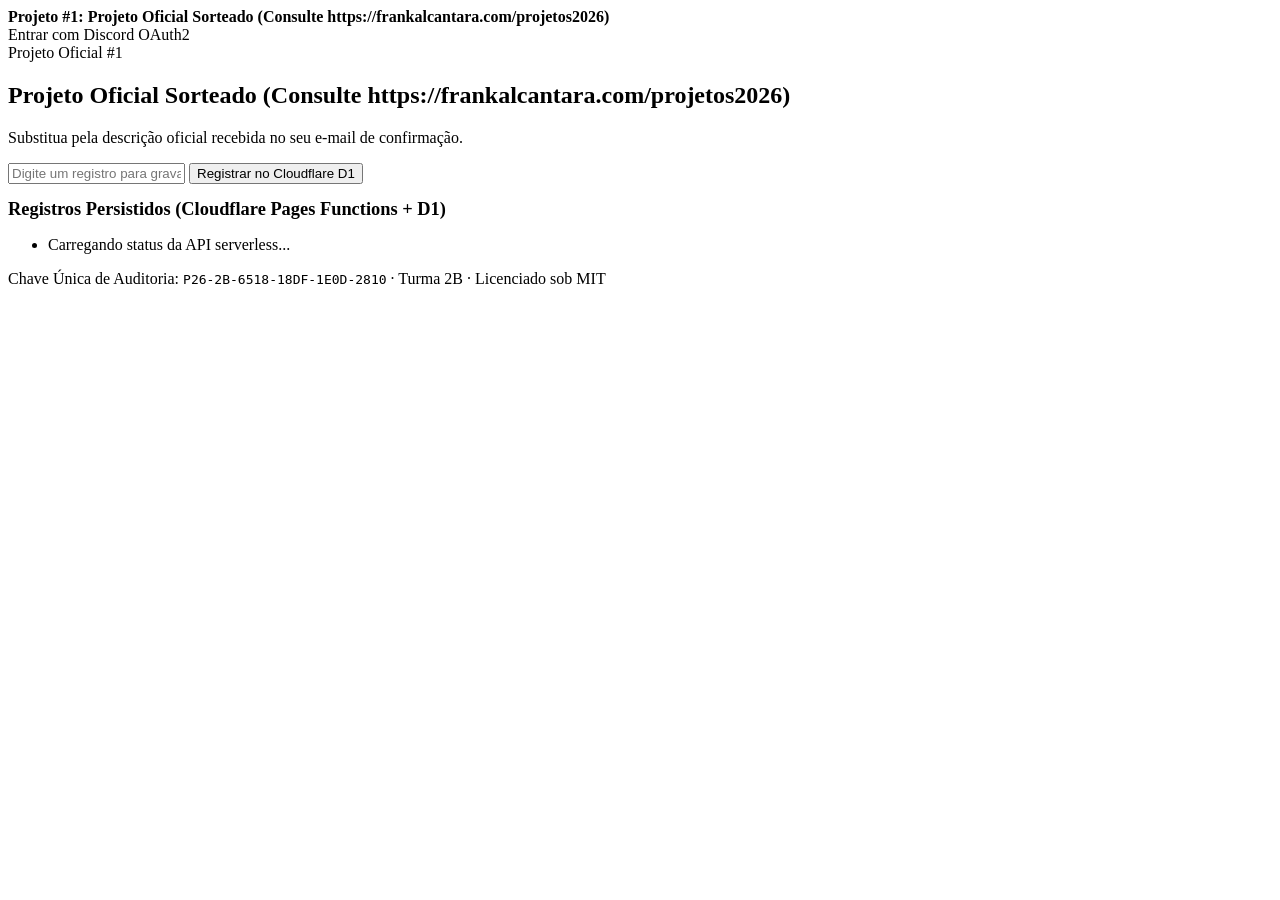
==== P26-2B-6518-18DF-1E0D-2810/public/index.html @ 1cb4af3d "feat: implement backend pomodoro" ====
<!doctype html>
<html lang="pt-BR">
<head>
  <meta charset="utf-8">
  <meta name="viewport" content="width=device-width, initial-scale=1">
  <title>Projeto #1 — P26-2B-6518-18DF-1E0D-2810</title>
  <link rel="stylesheet" href="/styles.css">
</head>
<body>
  <header class="topbar">
    <div class="topbar-inner">
      <div>
        <strong>Projeto #1: Projeto Oficial Sorteado (Consulte https://frankalcantara.com/projetos2026)</strong>
      </div>
      <div class="discord-badge" id="discordProfile">
        <a id="discordLoginLink" href="/api/auth/discord" style="color:inherit;text-decoration:none;">
          <span id="discordUserText">Entrar com Discord OAuth2</span>
        </a>
      </div>
    </div>
  </header>

  <main>
    <section class="card">
      <span class="pill">Projeto Oficial #1</span>
      <h1>Projeto Oficial Sorteado (Consulte https://frankalcantara.com/projetos2026)</h1>
      <p class="desc">Substitua pela descrição oficial recebida no seu e-mail de confirmação.</p>

      <div class="form-row">
        <input class="input-text" id="recordInput" type="text" placeholder="Digite um registro para gravar na Cloudflare Function + D1...">
        <button class="btn-primary" id="sendBtn" type="button">Registrar no Cloudflare D1</button>
      </div>
      <div id="statusMessage" style="font-size:0.88rem;font-weight:700;color:#166534;margin-bottom:0.75rem;"></div>
    </section>

    <section class="card">
      <h2 style="font-size:1.15rem;font-weight:800;margin-bottom:0.85rem;">Registros Persistidos (Cloudflare Pages Functions + D1)</h2>
      <ul class="records-list" id="recordsList">
        <li>Carregando status da API serverless...</li>
      </ul>
    </section>
  </main>

  <footer id="projectFooter">
    Chave Única de Auditoria: <code>P26-2B-6518-18DF-1E0D-2810</code> · Turma 2B · Licenciado sob MIT
  </footer>

  <script src="/app.js"></script>
</body>
</html>
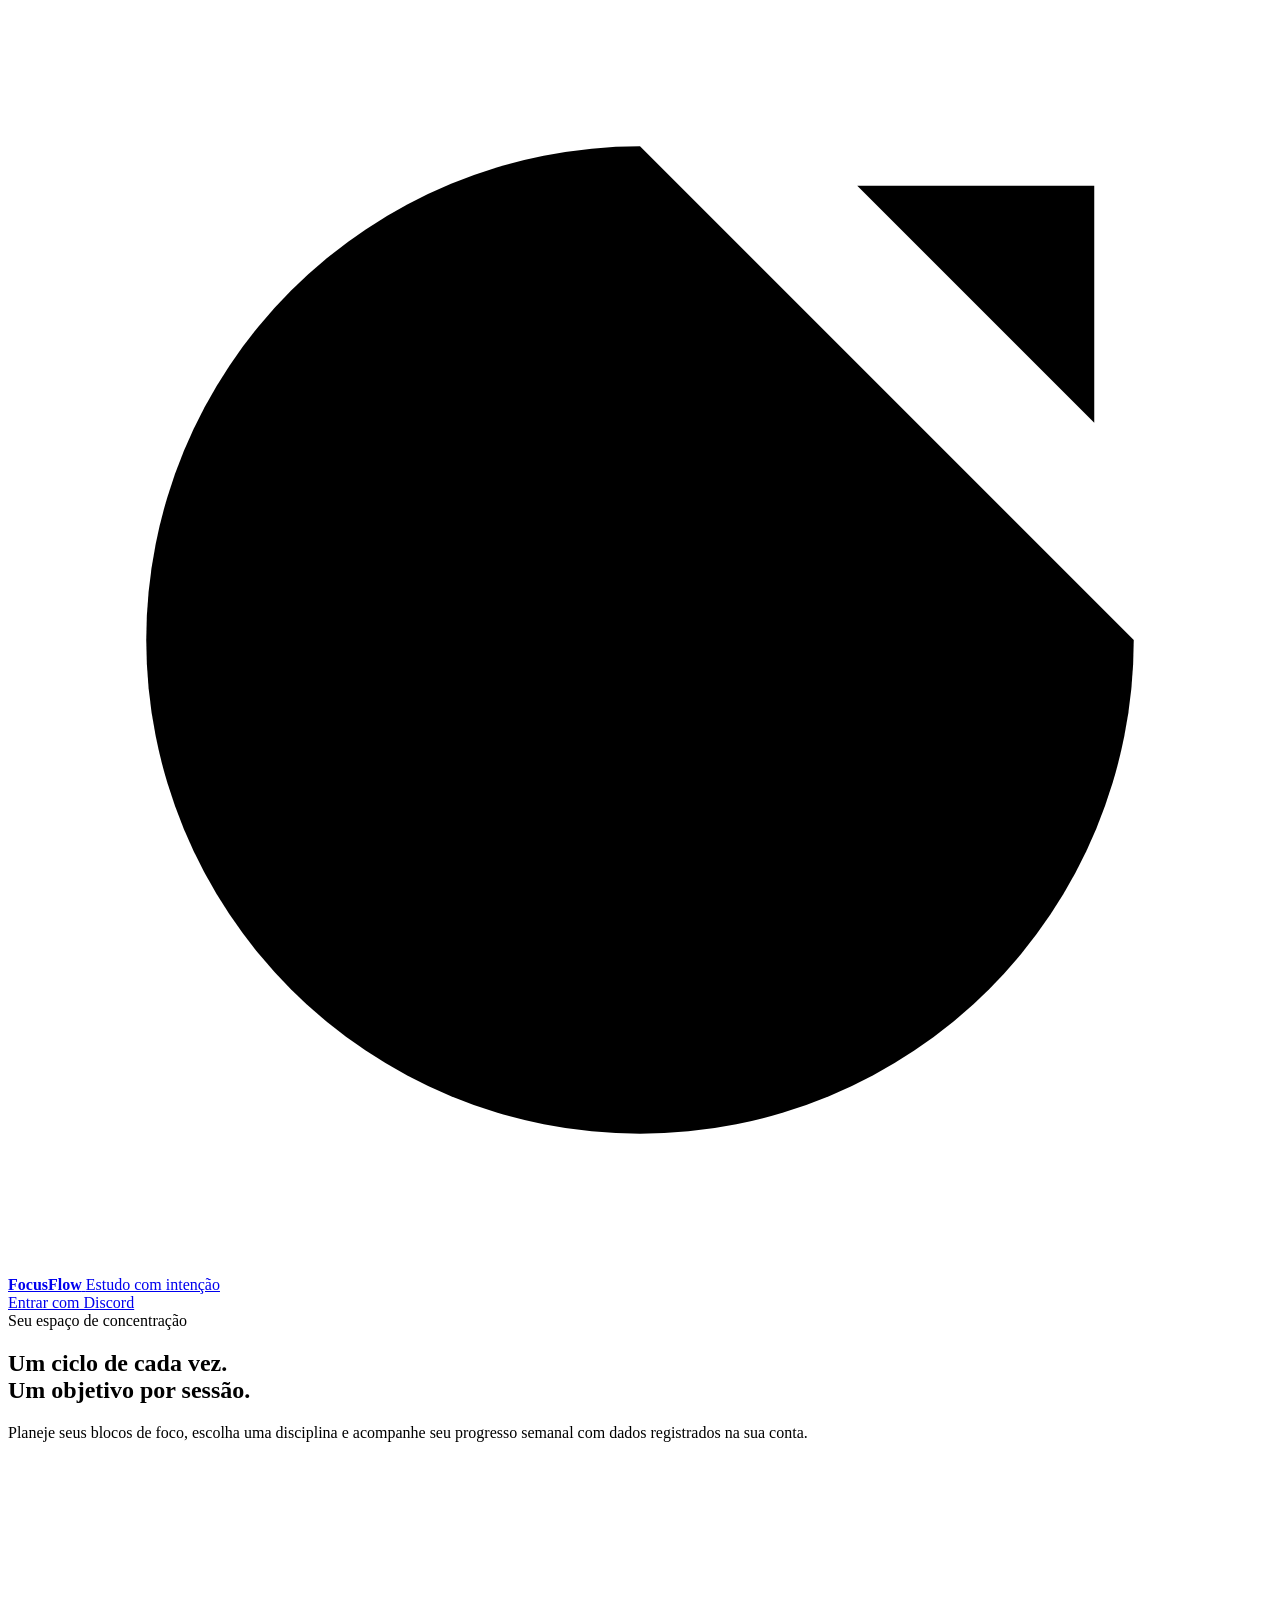
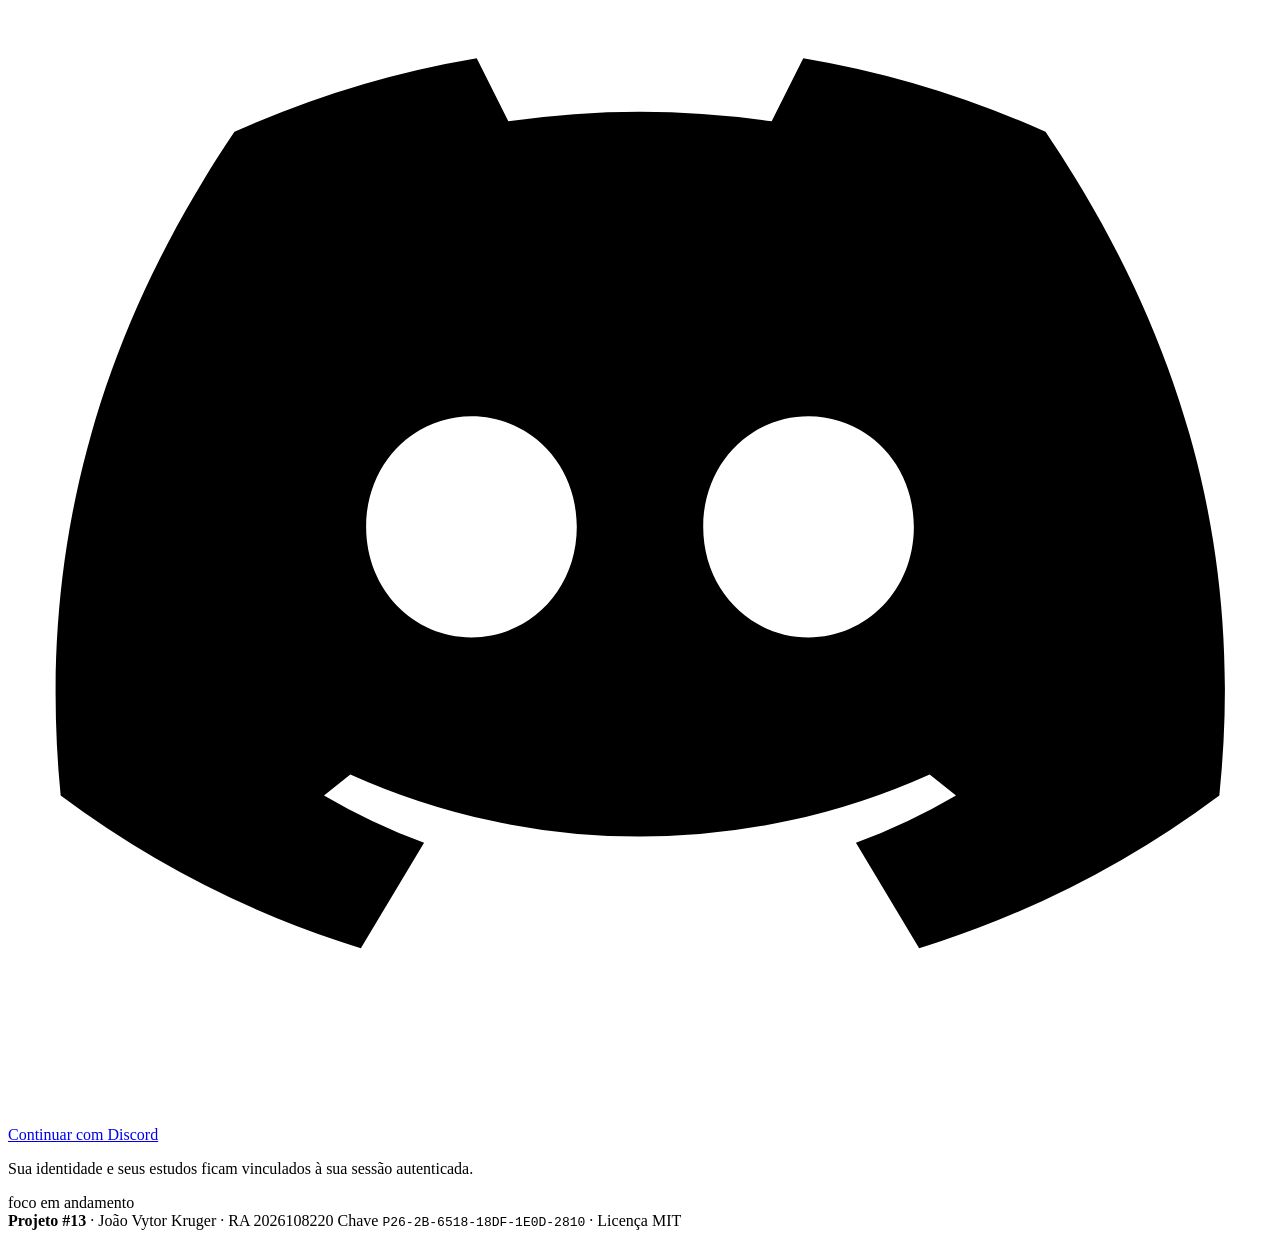
==== commit e4bd9218: "feat: implement pomodoro frontend" ====
--- a/P26-2B-6518-18DF-1E0D-2810/public/index.html
+++ b/P26-2B-6518-18DF-1E0D-2810/public/index.html
@@ -3,48 +3,259 @@
 <head>
   <meta charset="utf-8">
   <meta name="viewport" content="width=device-width, initial-scale=1">
-  <title>Projeto #1 — P26-2B-6518-18DF-1E0D-2810</title>
+  <meta name="theme-color" content="#111116">
+  <meta name="description" content="Organize seus estudos com ciclos Pomodoro e acompanhe suas métricas semanais.">
+  <title>FocusFlow — Pomodoro de estudos</title>
   <link rel="stylesheet" href="/styles.css">
+  <script src="/app.js" defer></script>
 </head>
 <body>
-  <header class="topbar">
-    <div class="topbar-inner">
-      <div>
-        <strong>Projeto #1: Projeto Oficial Sorteado (Consulte https://frankalcantara.com/projetos2026)</strong>
-      </div>
-      <div class="discord-badge" id="discordProfile">
-        <a id="discordLoginLink" href="/api/auth/discord" style="color:inherit;text-decoration:none;">
-          <span id="discordUserText">Entrar com Discord OAuth2</span>
-        </a>
+  <header class="site-header">
+    <div class="header-inner">
+      <a class="brand" href="#inicio" aria-label="FocusFlow, início">
+        <span class="brand-mark" aria-hidden="true">
+          <svg viewBox="0 0 32 32" focusable="false">
+            <path d="M16 3.5a12.5 12.5 0 1 0 12.5 12.5" />
+            <path d="M16 9v7l5 3" />
+            <path d="M21.5 4.5h6v6" />
+          </svg>
+        </span>
+        <span class="brand-copy">
+          <strong>FocusFlow</strong>
+          <span>Estudo com intenção</span>
+        </span>
+      </a>
+
+      <nav class="primary-nav" id="appNav" aria-label="Navegação principal" hidden>
+        <a href="#foco">Foco</a>
+        <a href="#disciplinas">Disciplinas</a>
+        <a href="#metricas">Métricas</a>
+        <a href="#configuracoes">Configurações</a>
+      </nav>
+
+      <div class="account-area">
+        <a class="button button-discord" id="loginButton" href="/api/auth/discord">Entrar com Discord</a>
+        <div class="profile" id="userProfile" hidden>
+          <span class="avatar-frame">
+            <img id="userAvatar" alt="" referrerpolicy="no-referrer">
+            <span class="avatar-fallback" id="avatarFallback" aria-hidden="true">●</span>
+          </span>
+          <span class="profile-copy">
+            <strong id="userDisplayName"></strong>
+            <span id="userTag"></span>
+          </span>
+          <button class="button button-quiet button-small" id="logoutButton" type="button">Sair</button>
+        </div>
       </div>
     </div>
   </header>
 
-  <main>
-    <section class="card">
-      <span class="pill">Projeto Oficial #1</span>
-      <h1>Projeto Oficial Sorteado (Consulte https://frankalcantara.com/projetos2026)</h1>
-      <p class="desc">Substitua pela descrição oficial recebida no seu e-mail de confirmação.</p>
-
-      <div class="form-row">
-        <input class="input-text" id="recordInput" type="text" placeholder="Digite um registro para gravar na Cloudflare Function + D1...">
-        <button class="btn-primary" id="sendBtn" type="button">Registrar no Cloudflare D1</button>
+  <main id="inicio">
+    <div class="notice" id="notice" role="status" aria-live="polite" hidden></div>
+
+    <section class="login-layout" id="loginView" aria-labelledby="loginTitle">
+      <div class="login-copy">
+        <span class="eyebrow"><span class="status-dot"></span> Seu espaço de concentração</span>
+        <h1 id="loginTitle">Um ciclo de cada vez.<br><span>Um objetivo por sessão.</span></h1>
+        <p>Planeje seus blocos de foco, escolha uma disciplina e acompanhe seu progresso semanal com dados registrados na sua conta.</p>
+        <a class="button button-primary button-large" href="/api/auth/discord">
+          <svg viewBox="0 0 24 24" aria-hidden="true" focusable="false">
+            <path d="M19.7 5.2A18.7 18.7 0 0 0 15.1 3.8l-.6 1.2a17.2 17.2 0 0 0-5 0l-.6-1.2a18.7 18.7 0 0 0-4.6 1.4C1.4 9.5.6 13.7 1 17.8a18.8 18.8 0 0 0 5.7 2.9l1.2-2a12 12 0 0 1-1.9-.9l.5-.4a13.4 13.4 0 0 0 11 0l.5.4a12 12 0 0 1-1.9.9l1.2 2a18.8 18.8 0 0 0 5.7-2.9c.5-4.8-.8-8.9-3.3-12.6ZM8.8 14.8c-1.1 0-2-.9-2-2.1s.9-2.1 2-2.1 2 .9 2 2.1-.9 2.1-2 2.1Zm6.4 0c-1.1 0-2-.9-2-2.1s.9-2.1 2-2.1 2 .9 2 2.1-.9 2.1-2 2.1Z" />
+          </svg>
+          Continuar com Discord
+        </a>
+        <p class="login-note">Sua identidade e seus estudos ficam vinculados à sua sessão autenticada.</p>
       </div>
-      <div id="statusMessage" style="font-size:0.88rem;font-weight:700;color:#166534;margin-bottom:0.75rem;"></div>
+      <div class="login-art" aria-hidden="true">
+        <div class="art-orbit orbit-one"></div>
+        <div class="art-orbit orbit-two"></div>
+        <div class="art-core"><span></span></div>
+        <div class="art-caption"><span class="art-caption-dot"></span> foco em andamento</div>
+      </div>
     </section>
 
-    <section class="card">
-      <h2 style="font-size:1.15rem;font-weight:800;margin-bottom:0.85rem;">Registros Persistidos (Cloudflare Pages Functions + D1)</h2>
-      <ul class="records-list" id="recordsList">
-        <li>Carregando status da API serverless...</li>
-      </ul>
-    </section>
+    <div class="app-view" id="appView" hidden>
+      <section class="page-heading" aria-labelledby="welcomeTitle">
+        <div>
+          <span class="eyebrow">PAINEL DE ESTUDOS</span>
+          <h1 id="welcomeTitle">Seu próximo passo começa agora.</h1>
+          <p>Encontre um ritmo que funcione para você e mantenha o foco no que importa.</p>
+        </div>
+        <button class="button button-quiet" id="refreshButton" type="button">
+          <svg viewBox="0 0 20 20" aria-hidden="true" focusable="false">
+            <path d="M16.5 7A7 7 0 0 0 4 5.2L2.5 7M2.5 3.5V7H6M3.5 13A7 7 0 0 0 16 14.8l1.5-1.8m0 3.5V13H14" />
+          </svg>
+          Atualizar dados
+        </button>
+      </section>
+
+      <section class="dashboard-grid" id="foco" aria-label="Temporizador Pomodoro">
+        <article class="panel timer-panel">
+          <div class="panel-topline">
+            <div>
+              <span class="eyebrow">TEMPORIZADOR</span>
+              <h2 id="modeLabel">Foco</h2>
+            </div>
+            <span class="state-pill" id="timerStatePill"><span class="state-dot"></span> Pronto</span>
+          </div>
+
+          <div class="timer-wrap">
+            <svg class="timer-ring" viewBox="0 0 240 240" aria-hidden="true" focusable="false">
+              <circle class="timer-track" cx="120" cy="120" r="102"></circle>
+              <circle class="timer-progress" id="timerProgress" cx="120" cy="120" r="102"></circle>
+            </svg>
+            <div class="timer-center">
+              <span class="timer-time" id="timeDisplay" role="timer" aria-label="25 minutos restantes">25:00</span>
+              <span class="timer-caption" id="timerCaption">TEMPO DE FOCO</span>
+            </div>
+          </div>
+
+          <p class="timer-message" id="timerMessage" aria-live="polite">Escolha uma disciplina para começar.</p>
+          <div class="timer-actions">
+            <button class="button button-primary button-large" id="startFocusButton" type="button">Iniciar foco</button>
+            <button class="button button-danger button-large" id="cancelFocusButton" type="button" hidden>Cancelar foco</button>
+            <button class="button button-secondary button-large" id="skipBreakButton" type="button" hidden>Pular descanso</button>
+          </div>
+          <p class="timer-footnote" id="timerFootnote">Ciclos iniciados são registrados no servidor e não podem ser pausados.</p>
+        </article>
+
+        <aside class="panel routine-panel" aria-labelledby="routineTitle">
+          <div class="panel-topline">
+            <div>
+              <span class="eyebrow">SUA SESSÃO</span>
+              <h2 id="routineTitle">Prepare o foco</h2>
+            </div>
+            <span class="routine-icon" aria-hidden="true">
+              <svg viewBox="0 0 24 24" focusable="false">
+                <path d="M12 3.5v3M12 17.5v3M3.5 12h3m11 0h3M5.99 5.99l2.12 2.12m7.78 7.78 2.12 2.12m0-12.02-2.12 2.12m-7.78 7.78-2.12 2.12" />
+                <circle cx="12" cy="12" r="4.5" />
+              </svg>
+            </span>
+          </div>
+
+          <label class="field-label" for="subjectSelect">Disciplina</label>
+          <select class="field-control" id="subjectSelect" disabled>
+            <option value="">Carregando disciplinas...</option>
+          </select>
+
+          <div class="session-progress">
+            <div class="session-progress-heading">
+              <span>Focos nesta série</span>
+              <strong id="cycleCount">0 de 4</strong>
+            </div>
+            <div class="cycle-dots" id="cycleDots" role="img" aria-label="0 de 4 focos concluídos"></div>
+            <p class="muted-copy">Um descanso longo acontece após a quantidade configurada de focos.</p>
+          </div>
+
+          <div class="routine-divider"></div>
+          <div class="routine-note">
+            <span class="note-icon" aria-hidden="true">i</span>
+            <p>O servidor confirma cada foco concluído. Descansos são controlados apenas neste dispositivo.</p>
+          </div>
+        </aside>
+      </section>
+
+      <section class="panel section-panel" id="disciplinas" aria-labelledby="subjectsTitle">
+        <div class="section-heading">
+          <div>
+            <span class="eyebrow">ORGANIZAÇÃO</span>
+            <h2 id="subjectsTitle">Suas disciplinas</h2>
+            <p>Separe seus estudos por matéria e escolha uma para o próximo foco.</p>
+          </div>
+        </div>
+        <form class="inline-form" id="subjectForm">
+          <label class="visually-hidden" for="newSubjectName">Nome da nova disciplina</label>
+          <input class="field-control" id="newSubjectName" name="name" type="text" maxlength="80" placeholder="Ex.: Biologia" required>
+          <button class="button button-primary" type="submit" id="addSubjectButton">Adicionar disciplina</button>
+        </form>
+        <p class="form-hint" id="subjectFormHint">Use até 80 caracteres. Nomes duplicados não são permitidos.</p>
+        <p class="inline-error" id="subjectsError" role="status" hidden></p>
+        <ul class="subject-list" id="subjectList" aria-live="polite"></ul>
+        <p class="empty-state" id="subjectsEmpty" hidden>Nenhuma disciplina cadastrada. Adicione uma para iniciar seu primeiro foco.</p>
+      </section>
+
+      <section class="metrics-section" id="metricas" aria-labelledby="metricsTitle">
+        <div class="section-heading">
+          <div>
+            <span class="eyebrow">PROGRESSO REAL</span>
+            <h2 id="metricsTitle">Sua semana de estudos</h2>
+            <p id="weekRange">Métricas carregadas diretamente do servidor.</p>
+          </div>
+        </div>
+        <div class="metric-cards">
+          <article class="panel metric-card">
+            <span class="metric-icon metric-icon-violet" aria-hidden="true">
+              <svg viewBox="0 0 24 24" focusable="false"><circle cx="12" cy="12" r="8.5" /><path d="M12 7v5l3.5 2" /></svg>
+            </span>
+            <span class="metric-label">Tempo estudado</span>
+            <strong class="metric-value" id="weeklyHours">—</strong>
+            <span class="metric-footnote">somente ciclos concluídos</span>
+          </article>
+          <article class="panel metric-card">
+            <span class="metric-icon metric-icon-blue" aria-hidden="true">
+              <svg viewBox="0 0 24 24" focusable="false"><path d="M5 19V9m7 10V5m7 14v-7" /></svg>
+            </span>
+            <span class="metric-label">Focos concluídos</span>
+            <strong class="metric-value" id="weeklyCycles">—</strong>
+            <span class="metric-footnote">nesta semana</span>
+          </article>
+        </div>
+        <article class="panel breakdown-panel">
+          <div class="breakdown-heading">
+            <div>
+              <h3>Tempo por disciplina</h3>
+              <p>Distribuição do tempo registrado nesta semana.</p>
+            </div>
+            <span class="breakdown-total" id="breakdownTotal"></span>
+          </div>
+          <div class="breakdown-list" id="breakdownList"></div>
+          <p class="empty-state" id="metricsEmpty" hidden>Nenhum foco concluído nesta semana.</p>
+          <p class="inline-error" id="metricsError" role="status" hidden></p>
+          <p class="history-note">O contrato disponível oferece métricas semanais agregadas, não histórico detalhado de sessões.</p>
+        </article>
+      </section>
+
+      <section class="panel section-panel settings-panel" id="configuracoes" aria-labelledby="settingsTitle">
+        <div class="section-heading">
+          <div>
+            <span class="eyebrow">PREFERÊNCIAS</span>
+            <h2 id="settingsTitle">Configurações do temporizador</h2>
+            <p>Preferências salvas neste navegador; não alteram ciclos já iniciados.</p>
+          </div>
+        </div>
+        <form id="settingsForm">
+          <div class="settings-grid">
+            <div class="settings-field">
+              <label class="field-label" for="focusMinutes">Foco</label>
+              <div class="number-control"><input class="field-control" id="focusMinutes" name="focus" type="number" min="1" max="120" step="1" required><span>min</span></div>
+            </div>
+            <div class="settings-field">
+              <label class="field-label" for="shortBreakMinutes">Descanso curto</label>
+              <div class="number-control"><input class="field-control" id="shortBreakMinutes" name="shortBreak" type="number" min="1" max="30" step="1" required><span>min</span></div>
+            </div>
+            <div class="settings-field">
+              <label class="field-label" for="longBreakMinutes">Descanso longo</label>
+              <div class="number-control"><input class="field-control" id="longBreakMinutes" name="longBreak" type="number" min="1" max="60" step="1" required><span>min</span></div>
+            </div>
+            <div class="settings-field">
+              <label class="field-label" for="longBreakAfter">Focos até descanso longo</label>
+              <div class="number-control"><input class="field-control" id="longBreakAfter" name="longBreakAfter" type="number" min="2" max="8" step="1" required><span>focos</span></div>
+            </div>
+          </div>
+          <div class="settings-footer">
+            <p class="form-hint" id="settingsStatus" aria-live="polite">As horas estudadas nunca são armazenadas localmente.</p>
+            <button class="button button-secondary" type="submit">Salvar preferências</button>
+          </div>
+        </form>
+      </section>
+    </div>
   </main>
 
-  <footer id="projectFooter">
-    Chave Única de Auditoria: <code>P26-2B-6518-18DF-1E0D-2810</code> · Turma 2B · Licenciado sob MIT
+  <footer class="site-footer">
+    <div class="footer-inner">
+      <span><strong>Projeto #13</strong> · João Vytor Kruger · RA 2026108220</span>
+      <span>Chave <code>P26-2B-6518-18DF-1E0D-2810</code> · Licença MIT</span>
+    </div>
   </footer>
-
-  <script src="/app.js"></script>
 </body>
 </html>
